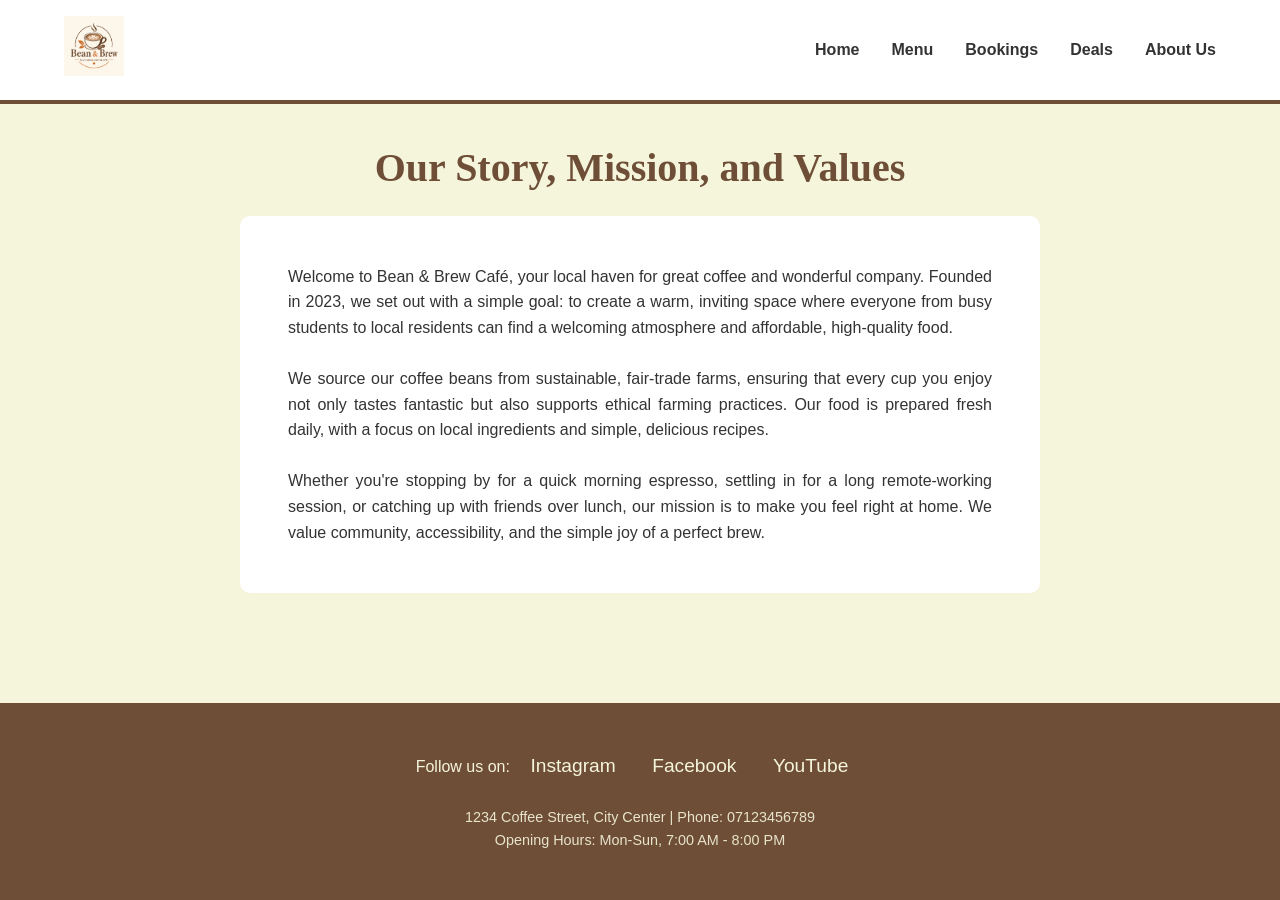
==== about.html @ 359e71c5 "Add files via upload" ====
<!DOCTYPE html>
<html lang="en">
<head>
    <meta charset="UTF-8">
    <meta name="viewport" content="width=device-width, initial-scale=1.0">
    <meta name="description" content="Learn about the story, mission, and values of Bean & Brew Café.">
    <title>About Us - Bean & Brew Café</title>
    <link rel="stylesheet" href="style.css">
</head>
<body>

    <header>
        <div class="logo">
            <img src="images/logo.png" alt="Bean and Brew logo">
        </div>
        <nav>
            <ul>
                <li><a href="index.html">Home</a></li>
                <li><a href="menu.html">Menu</a></li>
                <li><a href="bookings.html">Bookings</a></li>
                <li><a href="deals.html">Deals</a></li>
                <li><a href="about.html">About Us</a></li>
            </ul>
        </nav>
    </header>

    <main>
        <h1 class="page-title">Our Story, Mission, and Values</h1>

        <section class="about-content">
            <p>Welcome to Bean & Brew Café, your local haven for great coffee and wonderful company. Founded in 2023, we set out with a simple goal: to create a warm, inviting space where everyone from busy students to local residents can find a welcoming atmosphere and affordable, high-quality food.</p>
            <br>
            <p>We source our coffee beans from sustainable, fair-trade farms, ensuring that every cup you enjoy not only tastes fantastic but also supports ethical farming practices. Our food is prepared fresh daily, with a focus on local ingredients and simple, delicious recipes.</p>
            <br>
            <p>Whether you're stopping by for a quick morning espresso, settling in for a long remote-working session, or catching up with friends over lunch, our mission is to make you feel right at home. We value community, accessibility, and the simple joy of a perfect brew.</p>
        </section>
    </main>

    <footer>
        <div class="social-links">
            <span>Follow us on:</span>
            <a href="https://instagram.com" target="_blank" rel="noopener">Instagram</a>
            <a href="https://facebook.com" target="_blank" rel="noopener">Facebook</a>
            <a href="https://youtube.com" target="_blank" rel="noopener">YouTube</a>
        </div>
        <div class="contact-info">
            <p>1234 Coffee Street, City Center | Phone: 07123456789</p>
            <p>Opening Hours: Mon-Sun, 7:00 AM - 8:00 PM</p>
        </div>
    </footer>

</body>
</html>
---- style.css ----
/* Bean & Brew Café - Global Stylesheet
   Covers: Home, Menu, Bookings, Deals, and About Us
*/

/* --- Variables & Style Guide --- */
:root {
    --primary-brown: #6F4E37;    /* Coffee Brown */
    --secondary-cream: #F5F5DC;  /* Cream */
    --accent-orange: #D2691E;   /* Warm Orange */
    --text-dark: #333333;       /* Dark Grey */
    --font-primary: 'Arial', sans-serif;
    --font-secondary: 'Georgia', serif;
}

/* --- Base Reset --- */
* {
    margin: 0;
    padding: 0;
    box-sizing: border-box;
}

html {
    scroll-behavior: smooth;
}

body {
    font-family: var(--font-primary);
    background-color: var(--secondary-cream);
    color: var(--text-dark);
    line-height: 1.6;
    display: flex;
    flex-direction: column;
    min-height: 100vh;
}

/* --- Typography --- */
h1, h2, h3 {
    font-family: var(--font-secondary);
    color: var(--primary-brown);
    margin-bottom: 1rem;
}

h1 { font-size: 2.5rem; text-align: center; }
h2 { font-size: 2rem; }

a {
    text-decoration: none;
    color: inherit;
}

/* --- Header & Navigation --- */
header {
    background-color: #ffffff;
    padding: 1rem 5%;
    display: flex;
    justify-content: space-between;
    align-items: center;
    border-bottom: 4px solid var(--primary-brown);
    position: sticky;
    top: 0;
    z-index: 1000;
}

.logo img {
    height: 60px;
    width: auto;
}

nav ul {
    display: flex;
    list-style: none;
    gap: 2rem;
}

nav ul li a {
    font-weight: bold;
    transition: color 0.3s ease;
}

nav ul li a:hover {
    color: var(--accent-orange);
}

/* --- Main Layout --- */
main {
    flex: 1;
    padding: 2rem 5%;
}

.hero-section {
    text-align: center;
    margin-bottom: 3rem;
    padding: 2rem 0;
}

/* --- Buttons --- */
.btn {
    display: inline-block;
    background-color: var(--primary-brown);
    color: white;
    padding: 0.8rem 2rem;
    border-radius: 25px; /* Rounded buttons */
    border: none;
    cursor: pointer;
    font-weight: bold;
    transition: background-color 0.3s, transform 0.2s;
    text-align: center;
}

.btn:hover {
    background-color: var(--accent-orange);
    transform: scale(1.05);
}

/* --- Home Page: Featured Items --- */
.featured-grid {
    display: grid;
    grid-template-columns: repeat(auto-fit, minmax(220px, 1fr));
    gap: 20px;
}

.featured-item {
    background: #fff;
    border-radius: 12px;
    overflow: hidden;
    box-shadow: 0 4px 10px rgba(0,0,0,0.1);
    text-align: center;
}

.featured-item img {
    width: 100%;
    height: 200px;
    object-fit: cover;
}

.featured-item figcaption {
    padding: 1rem;
}

/* --- Menu Page: Grid & Items --- */
.menu-section {
    margin-bottom: 4rem;
}

.menu-grid {
    display: grid;
    grid-template-columns: repeat(auto-fit, minmax(300px, 1fr));
    gap: 2rem;
}

.menu-item {
    background: #fff;
    display: flex;
    padding: 1rem;
    border-radius: 10px;
    box-shadow: 0 2px 5px rgba(0,0,0,0.05);
    align-items: center;
    gap: 1rem;
}

.menu-item img {
    width: 80px;
    height: 80px;
    border-radius: 50%;
    object-fit: cover;
}

.price {
    color: var(--accent-orange);
    font-weight: bold;
    font-size: 1.1rem;
}

/* --- Booking Page: Form Styles --- */
.booking-container {
    max-width: 800px;
    margin: 0 auto;
    background: white;
    padding: 2.5rem;
    border-radius: 15px;
    display: grid;
    grid-template-columns: 1fr 1fr;
    gap: 2rem;
}

form {
    display: flex;
    flex-direction: column;
    gap: 1rem;
}

label { font-weight: bold; }

input, select, textarea {
    width: 100%;
    padding: 0.8rem;
    border: 1px solid #ccc;
    border-radius: 5px;
}

.booking-notes {
    background: #f9f9f9;
    padding: 1.5rem;
    border-left: 4px solid var(--accent-orange);
    border-radius: 5px;
}

/* --- Deals Page: Cards --- */
.deals-grid {
    display: grid;
    grid-template-columns: repeat(auto-fit, minmax(350px, 1fr));
    gap: 2rem;
}

.deal-card {
    background: white;
    border-radius: 10px;
    overflow: hidden;
    display: flex;
    flex-direction: column;
    box-shadow: 0 4px 8px rgba(0,0,0,0.1);
}

.deal-card img {
    width: 100%;
    height: 250px;
    object-fit: cover;
}

.deal-content {
    padding: 1.5rem;
}

/* --- About Us Page --- */
.about-content {
    max-width: 800px;
    margin: 0 auto;
    background: white;
    padding: 3rem;
    border-radius: 10px;
    text-align: justify;
}

/* --- Footer --- */
footer {
    background-color: var(--primary-brown);
    color: var(--secondary-cream);
    padding: 3rem 5%;
    text-align: center;
}

.social-links {
    margin-bottom: 1.5rem;
}

.social-links a {
    margin: 0 1rem;
    font-size: 1.2rem;
    transition: color 0.3s;
}

.social-links a:hover {
    color: var(--accent-orange);
}

.contact-info p {
    font-size: 0.9rem;
    opacity: 0.9;
}

/* --- Accessibility & Responsiveness --- */
@media (max-width: 768px) {
    header {
        flex-direction: column;
        padding: 1rem;
    }
    
    nav ul {
        margin-top: 1rem;
        gap: 1rem;
        font-size: 0.9rem;
    }

    .booking-container {
        grid-template-columns: 1fr;
    }

    h1 { font-size: 2rem; }
}

@media (max-width: 480px) {
    .menu-item {
        flex-direction: column;
        text-align: center;
    }
}

.download-btn {
    background-color: var(--accent-orange); /* Using your Warm Orange accent */
    font-size: 0.9rem;
    padding: 10px 20px;
    box-shadow: 0 4px 6px rgba(0,0,0,0.1);
}

#formFeedback {
    padding: 10px;
    border-radius: 5px;
    transition: all 0.3s ease;
}

/* Ensure form groups have spacing */
.form-group {
    margin-bottom: 1rem;
    display: flex;
    flex-direction: column;
    text-align: left;
}

.form-group label {
    margin-bottom: 5px;
    color: var(--primary-brown);
}

.video-section {
    max-width: 1000px;
    margin: 0 auto 3rem auto;
    padding: 0 5%;
}

.video-container {
    position: relative;
    width: 100%;
    border-radius: 15px;
    overflow: hidden;
    box-shadow: 0 10px 20px rgba(0,0,0,0.2);
    background-color: #000;
}

.video-container video {
    width: 100%;
    display: block;
}
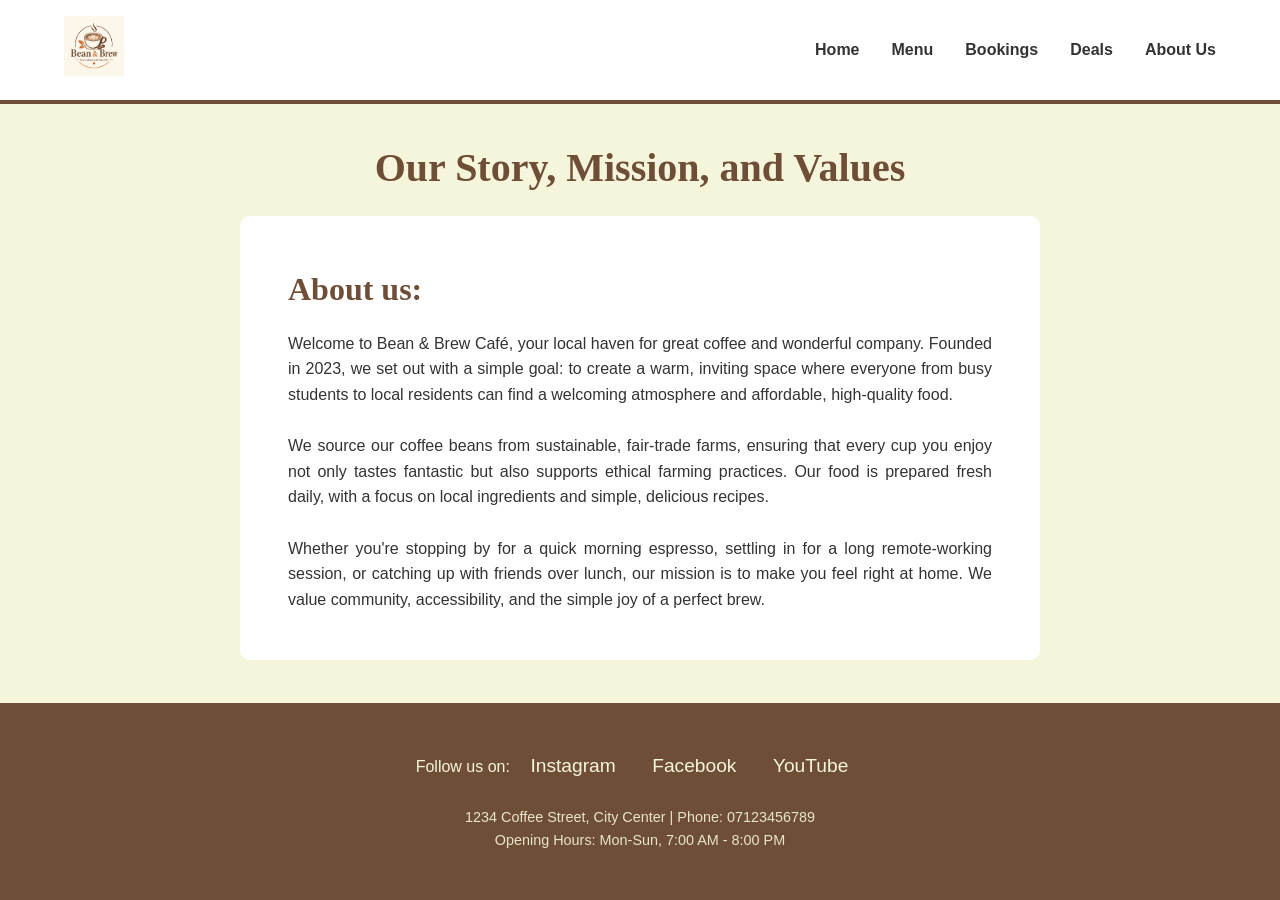
==== commit 1895121a: "Update about.html" ====
--- a/about.html
+++ b/about.html
@@ -28,6 +28,7 @@
         <h1 class="page-title">Our Story, Mission, and Values</h1>
 
         <section class="about-content">
+            <h2> About us:</h2>
             <p>Welcome to Bean & Brew Café, your local haven for great coffee and wonderful company. Founded in 2023, we set out with a simple goal: to create a warm, inviting space where everyone from busy students to local residents can find a welcoming atmosphere and affordable, high-quality food.</p>
             <br>
             <p>We source our coffee beans from sustainable, fair-trade farms, ensuring that every cup you enjoy not only tastes fantastic but also supports ethical farming practices. Our food is prepared fresh daily, with a focus on local ingredients and simple, delicious recipes.</p>
@@ -50,4 +51,4 @@
     </footer>
 
 </body>
-</html>+</html>
